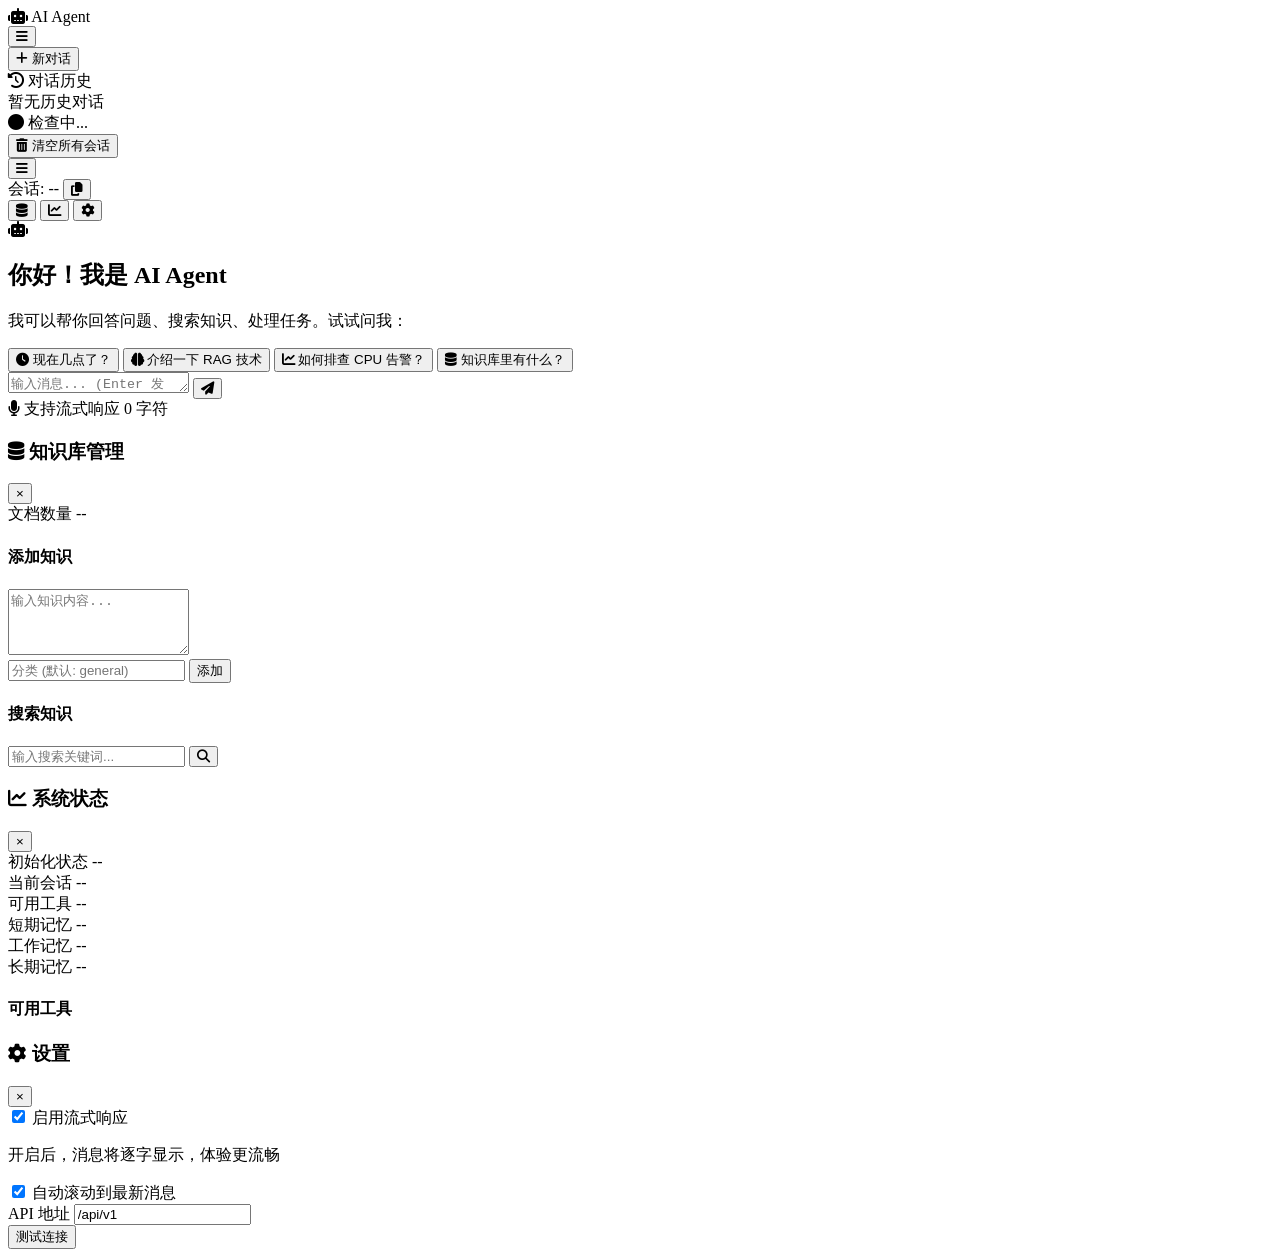
==== web/index.html @ 783ea649 "前端+SSE" ====
<!DOCTYPE html>
<html lang="zh-CN">
<head>
    <meta charset="UTF-8">
    <meta name="viewport" content="width=device-width, initial-scale=1.0, user-scalable=no">
    <title>AI Agent 智能助手</title>
    <!-- 修改这里：添加 /static/ 前缀 -->
    <link rel="stylesheet" href="/static/style.css">
    <link rel="preconnect" href="https://fonts.googleapis.com">
    <link rel="preconnect" href="https://fonts.gstatic.com" crossorigin>
    <link href="https://fonts.googleapis.com/css2?family=Inter:opsz,wght@14..32,300;14..32,400;14..32,500;14..32,600;14..32,700&display=swap" rel="stylesheet">
    <link rel="stylesheet" href="https://cdnjs.cloudflare.com/ajax/libs/font-awesome/6.4.0/css/all.min.css">
</head>
<body>
    <div class="app">
        <!-- 侧边栏 -->
        <aside class="sidebar" id="sidebar">
            <div class="sidebar-header">
                <div class="logo">
                    <i class="fas fa-robot"></i>
                    <span>AI Agent</span>
                </div>
                <button class="sidebar-toggle" id="sidebarToggle">
                    <i class="fas fa-bars"></i>
                </button>
            </div>

            <div class="sidebar-actions">
                <button class="btn-new-chat" id="newChatBtn">
                    <i class="fas fa-plus"></i>
                    <span>新对话</span>
                </button>
            </div>

            <div class="sidebar-section">
                <div class="section-title">
                    <i class="fas fa-history"></i>
                    <span>对话历史</span>
                </div>
                <div class="chat-history-list" id="chatHistoryList">
                    <div class="empty-history">暂无历史对话</div>
                </div>
            </div>

            <div class="sidebar-footer">
                <div class="system-status" id="systemStatus">
                    <i class="fas fa-circle" id="statusIcon"></i>
                    <span id="statusText">检查中...</span>
                </div>
                <button class="btn-clear-all" id="clearAllBtn">
                    <i class="fas fa-trash-alt"></i>
                    <span>清空所有会话</span>
                </button>
            </div>
        </aside>

        <!-- 主内容区 -->
        <main class="main-content">
            <header class="main-header">
                <button class="menu-btn" id="menuBtn">
                    <i class="fas fa-bars"></i>
                </button>
                <div class="header-info">
                    <span class="session-id" id="sessionIdDisplay">会话: --</span>
                    <button class="btn-copy-session" id="copySessionBtn" title="复制会话ID">
                        <i class="fas fa-copy"></i>
                    </button>
                </div>
                <div class="header-actions">
                    <button class="btn-icon" id="knowledgeBtn" title="知识库管理">
                        <i class="fas fa-database"></i>
                    </button>
                    <button class="btn-icon" id="statsBtn" title="系统状态">
                        <i class="fas fa-chart-line"></i>
                    </button>
                    <button class="btn-icon" id="settingsBtn" title="设置">
                        <i class="fas fa-cog"></i>
                    </button>
                </div>
            </header>

            <div class="chat-container">
                <div class="messages-area" id="messagesArea">
                    <div class="welcome-message">
                        <div class="welcome-icon">
                            <i class="fas fa-robot"></i>
                        </div>
                        <h2>你好！我是 AI Agent</h2>
                        <p>我可以帮你回答问题、搜索知识、处理任务。试试问我：</p>
                        <div class="suggestion-chips">
                            <button class="suggestion-chip" data-msg="现在几点了？">
                                <i class="fas fa-clock"></i> 现在几点了？
                            </button>
                            <button class="suggestion-chip" data-msg="介绍一下 RAG 技术">
                                <i class="fas fa-brain"></i> 介绍一下 RAG 技术
                            </button>
                            <button class="suggestion-chip" data-msg="如何排查 CPU 告警问题？">
                                <i class="fas fa-chart-line"></i> 如何排查 CPU 告警？
                            </button>
                            <button class="suggestion-chip" data-msg="知识库里有什么内容？">
                                <i class="fas fa-database"></i> 知识库里有什么？
                            </button>
                        </div>
                    </div>
                </div>

                <div class="input-area">
                    <div class="input-container">
                        <textarea
                            id="messageInput"
                            placeholder="输入消息... (Enter 发送，Shift+Enter 换行)"
                            rows="1"
                        ></textarea>
                        <button class="btn-send" id="sendBtn" title="发送">
                            <i class="fas fa-paper-plane"></i>
                        </button>
                    </div>
                    <div class="input-footer">
                        <span class="input-tip">
                            <i class="fas fa-microphone"></i> 支持流式响应
                        </span>
                        <span class="input-tip" id="charCount">0 字符</span>
                    </div>
                </div>
            </div>
        </main>
    </div>

    <!-- 知识库管理模态框 -->
    <div class="modal" id="knowledgeModal">
        <div class="modal-content">
            <div class="modal-header">
                <h3><i class="fas fa-database"></i> 知识库管理</h3>
                <button class="modal-close">&times;</button>
            </div>
            <div class="modal-body">
                <div class="knowledge-stats">
                    <div class="stat-card">
                        <span class="stat-label">文档数量</span>
                        <span class="stat-value" id="docCount">--</span>
                    </div>
                </div>
                <div class="knowledge-add">
                    <h4>添加知识</h4>
                    <textarea id="knowledgeContent" placeholder="输入知识内容..." rows="4"></textarea>
                    <div class="knowledge-add-options">
                        <input type="text" id="knowledgeCategory" placeholder="分类 (默认: general)">
                        <button id="addKnowledgeBtn" class="btn-primary">添加</button>
                    </div>
                </div>
                <div class="knowledge-search">
                    <h4>搜索知识</h4>
                    <div class="search-box">
                        <input type="text" id="knowledgeQuery" placeholder="输入搜索关键词...">
                        <button id="searchKnowledgeBtn"><i class="fas fa-search"></i></button>
                    </div>
                    <div class="knowledge-results" id="knowledgeResults"></div>
                </div>
            </div>
        </div>
    </div>

    <!-- 系统状态模态框 -->
    <div class="modal" id="statsModal">
        <div class="modal-content modal-small">
            <div class="modal-header">
                <h3><i class="fas fa-chart-line"></i> 系统状态</h3>
                <button class="modal-close">&times;</button>
            </div>
            <div class="modal-body">
                <div class="stats-grid" id="statsGrid">
                    <div class="stat-item">
                        <span class="stat-label">初始化状态</span>
                        <span class="stat-value" id="initStatus">--</span>
                    </div>
                    <div class="stat-item">
                        <span class="stat-label">当前会话</span>
                        <span class="stat-value" id="statSessionId">--</span>
                    </div>
                    <div class="stat-item">
                        <span class="stat-label">可用工具</span>
                        <span class="stat-value" id="toolCount">--</span>
                    </div>
                    <div class="stat-item">
                        <span class="stat-label">短期记忆</span>
                        <span class="stat-value" id="shortTermCount">--</span>
                    </div>
                    <div class="stat-item">
                        <span class="stat-label">工作记忆</span>
                        <span class="stat-value" id="workingCount">--</span>
                    </div>
                    <div class="stat-item">
                        <span class="stat-label">长期记忆</span>
                        <span class="stat-value" id="longTermCount">--</span>
                    </div>
                </div>
                <div class="tools-list">
                    <h4>可用工具</h4>
                    <div id="toolsContainer"></div>
                </div>
            </div>
        </div>
    </div>

    <!-- 设置模态框 -->
    <div class="modal" id="settingsModal">
        <div class="modal-content modal-small">
            <div class="modal-header">
                <h3><i class="fas fa-cog"></i> 设置</h3>
                <button class="modal-close">&times;</button>
            </div>
            <div class="modal-body">
                <div class="setting-item">
                    <label>
                        <input type="checkbox" id="streamToggle" checked>
                        <span>启用流式响应</span>
                    </label>
                    <p class="setting-desc">开启后，消息将逐字显示，体验更流畅</p>
                </div>
                <div class="setting-item">
                    <label>
                        <input type="checkbox" id="autoScrollToggle" checked>
                        <span>自动滚动到最新消息</span>
                    </label>
                </div>
                <div class="setting-item">
                    <label>API 地址</label>
                    <input type="text" id="apiUrl" value="/api/v1" placeholder="/api/v1">
                </div>
                <button id="testConnectionBtn" class="btn-secondary">测试连接</button>
            </div>
        </div>
    </div>

    <!-- 修改这里：JS 也添加 /static/ 前缀 -->
    <script src="/static/app.js"></script>
</body>
</html>
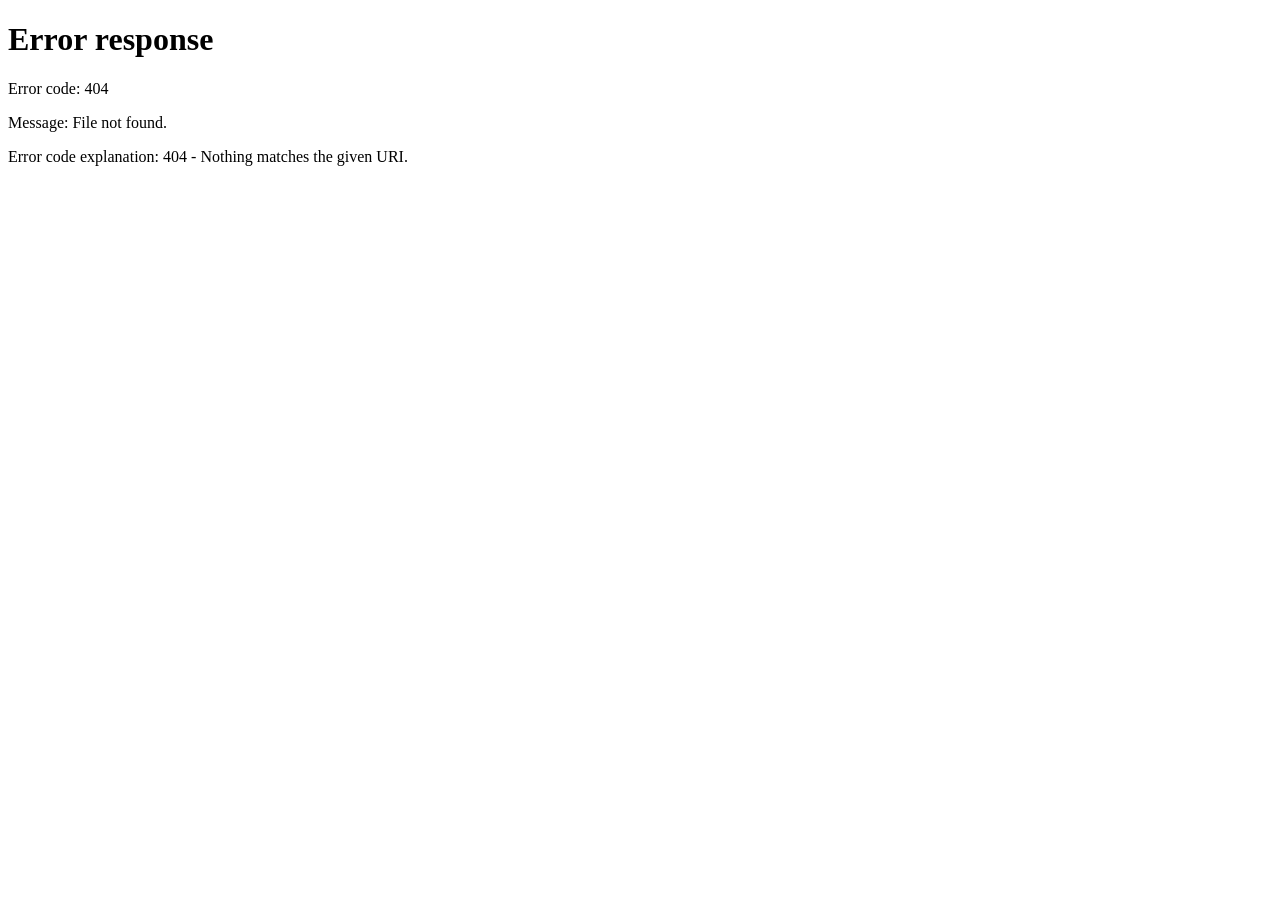
==== commit 15cfcb25: "PostgreSQL+JWT登录验证" ====
--- a/web/index.html
+++ b/web/index.html
@@ -4,14 +4,75 @@
     <meta charset="UTF-8">
     <meta name="viewport" content="width=device-width, initial-scale=1.0, user-scalable=no">
     <title>AI Agent 智能助手</title>
-    <!-- 修改这里：添加 /static/ 前缀 -->
-    <link rel="stylesheet" href="/static/style.css">
+    <link rel="stylesheet" href="/css/main.css">
     <link rel="preconnect" href="https://fonts.googleapis.com">
     <link rel="preconnect" href="https://fonts.gstatic.com" crossorigin>
     <link href="https://fonts.googleapis.com/css2?family=Inter:opsz,wght@14..32,300;14..32,400;14..32,500;14..32,600;14..32,700&display=swap" rel="stylesheet">
     <link rel="stylesheet" href="https://cdnjs.cloudflare.com/ajax/libs/font-awesome/6.4.0/css/all.min.css">
 </head>
 <body>
+    <!-- 登录检查脚本 - 必须在页面加载前执行 -->
+    <script>
+        (function() {
+            console.log('执行登录检查...');
+
+            // 获取 token
+            const token = localStorage.getItem('agent_token');
+            console.log('Token 是否存在:', !!token);
+
+            // 如果没有 token，立即跳转到登录页
+            if (!token || token === 'null' || token === 'undefined' || token === '') {
+                console.log('未找到 token，跳转到登录页面');
+                localStorage.removeItem('agent_token');
+                localStorage.removeItem('agent_user_id');
+                localStorage.removeItem('agent_username');
+                window.location.href = '/login.html';
+                return;
+            }
+
+            // 验证 token 是否有效
+            fetch('/api/auth/verify', {
+                method: 'POST',
+                headers: {
+                    'Authorization': `Bearer ${token}`,
+                    'Content-Type': 'application/json'
+                }
+            })
+            .then(res => {
+                console.log('验证响应状态:', res.status);
+                if (!res.ok) {
+                    throw new Error(`HTTP ${res.status}`);
+                }
+                return res.json();
+            })
+            .then(data => {
+                console.log('验证响应数据:', data);
+                if (!data.success) {
+                    console.log('Token 无效，跳转到登录页面');
+                    localStorage.removeItem('agent_token');
+                    localStorage.removeItem('agent_user_id');
+                    localStorage.removeItem('agent_username');
+                    window.location.href = '/login.html';
+                } else {
+                    console.log('登录验证通过，用户:', data.username);
+                    // 更新用户名显示
+                    const userNameSpan = document.getElementById('userNameDisplay');
+                    if (userNameSpan && data.username) {
+                        userNameSpan.textContent = data.username;
+                    }
+                }
+            })
+            .catch(err => {
+                console.error('验证请求失败:', err);
+                // 网络错误或验证失败时也跳转到登录页
+                localStorage.removeItem('agent_token');
+                localStorage.removeItem('agent_user_id');
+                localStorage.removeItem('agent_username');
+                window.location.href = '/login.html';
+            });
+        })();
+    </script>
+
     <div class="app">
         <!-- 侧边栏 -->
         <aside class="sidebar" id="sidebar">
@@ -29,6 +90,17 @@
                 <button class="btn-new-chat" id="newChatBtn">
                     <i class="fas fa-plus"></i>
                     <span>新对话</span>
+                </button>
+            </div>
+
+            <!-- 用户信息区域 -->
+            <div class="sidebar-user" id="sidebarUser">
+                <div class="user-info">
+                    <i class="fas fa-user-circle"></i>
+                    <span id="userNameDisplay">加载中...</span>
+                </div>
+                <button class="btn-logout" id="logoutBtn" title="退出登录">
+                    <i class="fas fa-sign-out-alt"></i>
                 </button>
             </div>
 
@@ -232,7 +304,15 @@
         </div>
     </div>
 
-    <!-- 修改这里：JS 也添加 /static/ 前缀 -->
-    <script src="/static/app.js"></script>
+    <!-- JS 模块加载（按依赖顺序） -->
+    <script src="/js/config.js"></script>
+    <script src="/js/utils.js"></script>
+    <script src="/js/message.js"></script>
+    <script src="/js/storage.js"></script>
+    <script src="/js/sidebar.js"></script>
+    <script src="/js/api.js"></script>
+    <script src="/js/models.js"></script>
+    <script src="/js/events.js"></script>
+    <script src="/js/app.js"></script>
 </body>
 </html>
